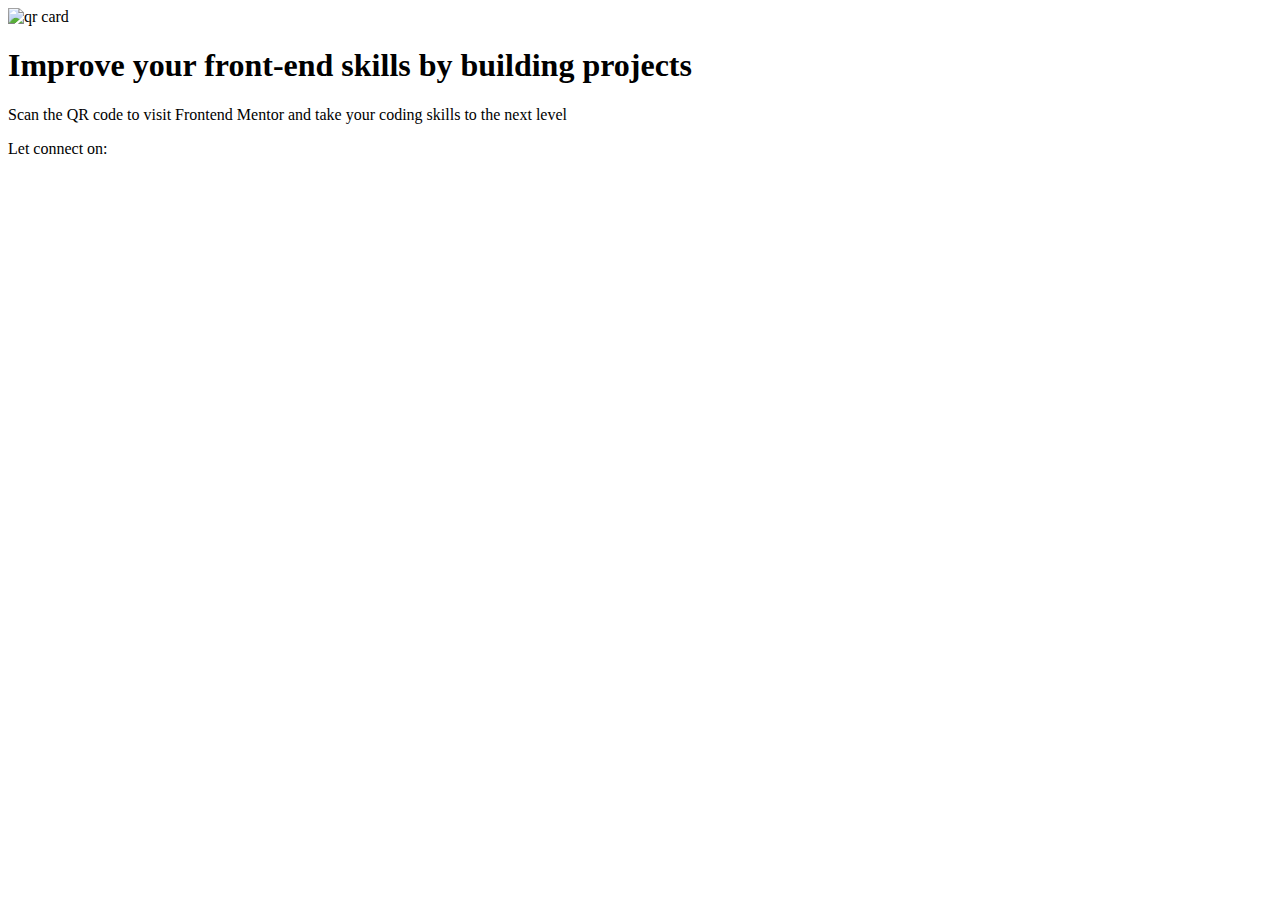
==== index.html @ d94aabb8 "Add files via upload" ====
<!DOCTYPE html>
<html lang="en">
<head>
  <meta charset="UTF-8">
  <meta http-equiv="X-UA-Compatible" content="IE=edge">
  <meta name="viewport" content="width=device-width, initial-scale=1.0">
  <link rel="stylesheet" href="./css/main.css">
  <link rel="stylesheet" href="https://cdnjs.cloudflare.com/ajax/libs/font-awesome/6.2.0/css/all.min.css" integrity="sha512-xh6O/CkQoPOWDdYTDqeRdPCVd1SpvCA9XXcUnZS2FmJNp1coAFzvtCN9BmamE+4aHK8yyUHUSCcJHgXloTyT2A==" crossorigin="anonymous" referrerpolicy="no-referrer" />
  <title>QR code component</title>
</head>
<body>

  <!-- <header>
   
  
    <div class="attribute">
      challenged by <a href="https://www.frontendmentor.io/challenges/qr-code-component-iux_sIO_H" target="_blank">frontend Mentor</a>coded by <a href="mailto: ayoolagbengagodwin@gmail.com" target="_blank">@haryorhorlar01</a>
    </div>
  </header> -->

  <section class="container">

    <div class="qr">

      <div class="qr__content">
        <img src="./img/image-qr-code.png" alt="qr card">

        <div class="text">
          <h1 class="text__heading">Improve your front-end skills by building projects</h1>
          <p class="text__desc">Scan the QR code to visit Frontend Mentor and take your coding skills to the next level</p>
        </div>
      </div>

      <div class="social">
        <span class="social__connect">Let connect on:</span>
        <a href="https://github.com/Haryorhorlar01" target="_blank"><i class="fab fa-github"></i></a>
        <a href="https://twitter.com/haryorhorlar01" target="_blank"><i class="fab fa-twitter"></i></a>
        <a href="https://web.facebook.com/haryorhorlar1660" target="_blank"><i class="fab fa-facebook"></i></a>
        <a href="https://wa.link/p5z9ig" target="_blank"><i class="fab fa-whatsapp"></i></a>
        <a href="https://www.instagram.com/haryorhorlar01/" target="_blank"><i class="fab fa-instagram"></i></a>
        <a href="https://www.linkedin.com/in/ayoola-gbenga-b9a245170/" target="_blank"><i class="fab fa-linkedin"></i></a>
      </div>
    </div>
  </section>
</body>
</html>
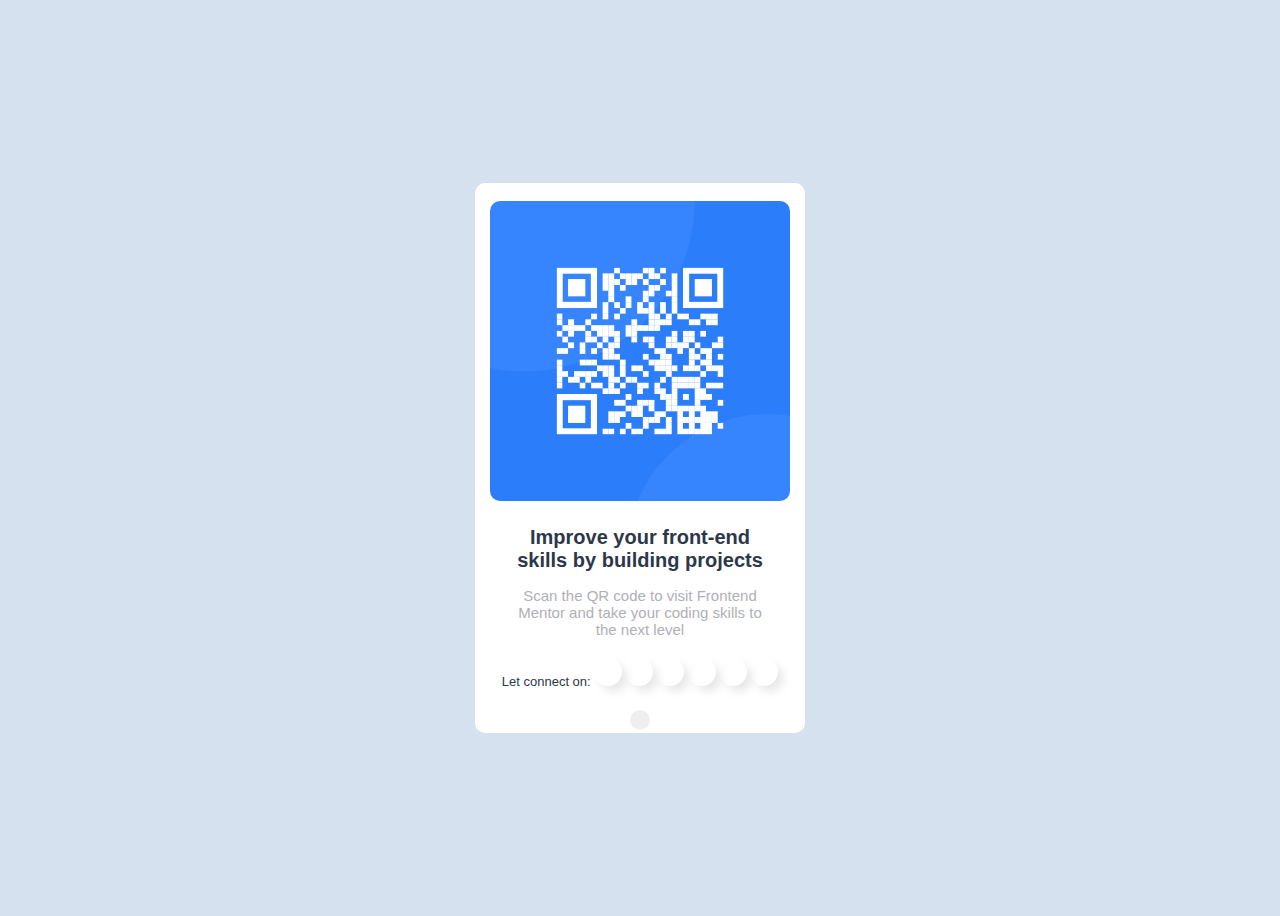
==== commit 8fec8d92: "Modified some code" ====
--- a/index.html
+++ b/index.html
@@ -7,8 +7,9 @@
   <link rel="stylesheet" href="./css/main.css">
   <link rel="stylesheet" href="https://cdnjs.cloudflare.com/ajax/libs/font-awesome/6.2.0/css/all.min.css" integrity="sha512-xh6O/CkQoPOWDdYTDqeRdPCVd1SpvCA9XXcUnZS2FmJNp1coAFzvtCN9BmamE+4aHK8yyUHUSCcJHgXloTyT2A==" crossorigin="anonymous" referrerpolicy="no-referrer" />
   <title>QR code component</title>
+  <script src="./main.js" defer></script>
 </head>
-<body>
+<body class="secondary"> 
 
   <!-- <header>
    
@@ -18,20 +19,20 @@
     </div>
   </header> -->
 
-  <section class="container">
+  <main class="container">
 
     <div class="qr">
 
       <div class="qr__content">
         <img src="./img/image-qr-code.png" alt="qr card">
 
-        <div class="text">
+        <article class="text">
           <h1 class="text__heading">Improve your front-end skills by building projects</h1>
           <p class="text__desc">Scan the QR code to visit Frontend Mentor and take your coding skills to the next level</p>
-        </div>
+        </article>
       </div>
 
-      <div class="social">
+      <aside class="social">
         <span class="social__connect">Let connect on:</span>
         <a href="https://github.com/Haryorhorlar01" target="_blank"><i class="fab fa-github"></i></a>
         <a href="https://twitter.com/haryorhorlar01" target="_blank"><i class="fab fa-twitter"></i></a>
@@ -39,8 +40,10 @@
         <a href="https://wa.link/p5z9ig" target="_blank"><i class="fab fa-whatsapp"></i></a>
         <a href="https://www.instagram.com/haryorhorlar01/" target="_blank"><i class="fab fa-instagram"></i></a>
         <a href="https://www.linkedin.com/in/ayoola-gbenga-b9a245170/" target="_blank"><i class="fab fa-linkedin"></i></a>
-      </div>
+      </aside>
+
+      <button type="button" class="toggle"></button>
     </div>
-  </section>
+  </main>
 </body>
 </html>--- a/css/main.css
+++ b/css/main.css
@@ -0,0 +1,332 @@
+body {
+  background-color: #d5e1ef;
+  overflow: hidden;
+  height: 100%;
+  -webkit-transition: background .5s;
+  transition: background .5s;
+}
+
+.toggle {
+  height: 20px;
+  width: 20px;
+  border-radius: 50%;
+  display: -webkit-box;
+  display: -ms-flexbox;
+  display: flex;
+  -webkit-box-align: center;
+      -ms-flex-align: center;
+          align-items: center;
+  -webkit-box-pack: center;
+      -ms-flex-pack: center;
+          justify-content: center;
+  outline: none;
+  border: none;
+  margin-top: 1rem;
+}
+
+.toggle::before {
+  content: '\f186';
+  font-family: fontAwesome;
+  color: #2c384a;
+}
+
+body.dark .toggle::before {
+  content: '\f185';
+  font-family: fontAwesome;
+}
+
+body.dark {
+  background-color: #161414;
+}
+
+body.dark .qr {
+  background-color: #161414;
+}
+
+body.dark .text__heading, body.dark .social__connect, body.dark .fab {
+  color: #b0afb7;
+}
+
+body.dark a {
+  -webkit-box-shadow: none;
+          box-shadow: none;
+}
+
+body.dark img {
+  -webkit-filter: grayscale(100%);
+          filter: grayscale(100%);
+}
+
+/*______________________________________________________*/
+html {
+  font-size: 10px;
+}
+
+main {
+  min-height: 100vh;
+}
+
+@media only screen and (max-width: 320px) {
+  main {
+    min-height: 10vh;
+  }
+}
+
+img {
+  width: 100%;
+  max-width: 30rem;
+  border-radius: 1rem;
+  margin: 3.5rem;
+}
+
+@media only screen and (max-width: 480px) {
+  img {
+    width: 92%;
+    margin-bottom: .1rem;
+  }
+}
+
+@media only screen and (max-width: 360px) {
+  img {
+    margin-top: 2rem;
+  }
+}
+
+.container {
+  display: -webkit-box;
+  display: -ms-flexbox;
+  display: flex;
+  -webkit-box-pack: center;
+      -ms-flex-pack: center;
+          justify-content: center;
+  -webkit-box-align: center;
+      -ms-flex-align: center;
+          align-items: center;
+}
+
+.fab {
+  margin: auto;
+  text-align: center;
+}
+
+.qr {
+  background-color: #fff;
+  width: 100%;
+  max-width: 33rem;
+  min-height: 550px;
+  border-radius: 1rem;
+  display: -webkit-box;
+  display: -ms-flexbox;
+  display: flex;
+  -webkit-box-orient: vertical;
+  -webkit-box-direction: normal;
+      -ms-flex-direction: column;
+          flex-direction: column;
+  -webkit-box-pack: center;
+      -ms-flex-pack: center;
+          justify-content: center;
+  -webkit-box-align: center;
+      -ms-flex-align: center;
+          align-items: center;
+}
+
+@media only screen and (max-width: 280px) {
+  .qr {
+    max-height: 72% !important;
+  }
+}
+
+@media only screen and (max-width: 480px) {
+  .qr {
+    width: 90%;
+    height: 55rem;
+    display: -webkit-box;
+    display: -ms-flexbox;
+    display: flex;
+    -webkit-box-pack: center;
+        -ms-flex-pack: center;
+            justify-content: center;
+    -webkit-box-align: center;
+        -ms-flex-align: center;
+            align-items: center;
+  }
+}
+
+@media only screen and (max-width: 768px) {
+  .qr {
+    height: 53rem;
+  }
+}
+
+@media only screen and (max-width: 1024px) {
+  .qr {
+    height: 55rem;
+  }
+}
+
+.qr .qr__content {
+  display: -webkit-box;
+  display: -ms-flexbox;
+  display: flex;
+  -webkit-box-orient: vertical;
+  -webkit-box-direction: normal;
+      -ms-flex-direction: column;
+          flex-direction: column;
+  -webkit-box-align: center;
+      -ms-flex-align: center;
+          align-items: center;
+  -webkit-box-pack: center;
+      -ms-flex-pack: center;
+          justify-content: center;
+  margin-top: -1.9rem;
+}
+
+@media only screen and (max-width: 360px) {
+  .qr .qr__content {
+    margin-top: -2rem;
+  }
+}
+
+@media only screen and (max-width: 411px) {
+  .qr .qr__content {
+    margin-top: -2rem;
+  }
+}
+
+@media only screen and (max-width: 320px) {
+  .qr .qr__content {
+    margin-top: -4rem;
+  }
+}
+
+@media only screen and (max-width: 375px) {
+  .qr .qr__content {
+    margin-top: -2rem;
+  }
+}
+
+@media only screen and (max-width: 1280px) {
+  .qr .qr__content {
+    margin-top: -2rem;
+  }
+}
+
+.social {
+  font-size: 1.3rem;
+  padding: 1rem;
+  text-align: center;
+}
+
+@media only screen and (max-width: 480px) {
+  .social {
+    font-size: 1rem;
+  }
+}
+
+.social .social__connect {
+  color: #2c384a;
+  font-size: 1.3rem;
+  font-family: 'Poppins', sans-serif;
+}
+
+@media only screen and (max-width: 480px) {
+  .social .social__connect {
+    display: -webkit-box;
+    display: -ms-flexbox;
+    display: flex;
+    -webkit-box-pack: center;
+        -ms-flex-pack: center;
+            justify-content: center;
+    margin-bottom: 1rem;
+  }
+}
+
+.social a {
+  padding: .4rem;
+  -webkit-box-shadow: 6px 6px 10px -1px rgba(128, 128, 128, 0.2);
+          box-shadow: 6px 6px 10px -1px rgba(128, 128, 128, 0.2);
+  text-decoration: none;
+  display: inline-block;
+  border-radius: 50%;
+  width: 20px;
+  height: 20px;
+}
+
+.social a:hover {
+  -webkit-box-shadow: inset 4px 4px 6px -1px rgba(0, 0, 0, 0.3), inset -4px -4px 6px -1px rgba(0, 0, 0, 0.1);
+          box-shadow: inset 4px 4px 6px -1px rgba(0, 0, 0, 0.3), inset -4px -4px 6px -1px rgba(0, 0, 0, 0.1);
+}
+
+.social .fab {
+  color: #2b7dfa;
+  margin-top: .4rem;
+}
+
+.text {
+  padding: 0 4rem;
+  text-align: center;
+  margin-top: -2rem;
+}
+
+@media only screen and (max-width: 280px) {
+  .text {
+    padding: 0rem 2.2rem;
+  }
+}
+
+@media only screen and (max-width: 768px) {
+  .text {
+    margin-top: -2rem;
+  }
+}
+
+@media only screen and (max-width: 360px) {
+  .text {
+    margin-top: .5rem;
+  }
+}
+
+@media only screen and (max-width: 411px) {
+  .text {
+    margin-top: .5rem;
+  }
+}
+
+.text .text__heading {
+  font-size: 2rem;
+  font-family: 'Poppins', sans-serif;
+  color: #2c384a;
+  margin: 1rem 0 1rem 0;
+}
+
+@media only screen and (max-width: 280px) {
+  .text .text__heading {
+    font-size: 1.7rem;
+  }
+}
+
+@media only screen and (max-width: 375px) {
+  .text .text__heading {
+    font-size: 1.8rem;
+  }
+}
+
+.text .text__desc {
+  font-family: 'Poppins', sans-serif;
+  font-size: 1.5rem;
+  color: #b0afb7;
+  margin-bottom: 1rem;
+}
+
+@media only screen and (max-width: 280px) {
+  .text .text__desc {
+    font-size: 1.4rem;
+  }
+}
+
+@media only screen and (max-width: 375px) {
+  .text .text__desc {
+    font-size: 1.3rem;
+  }
+}
+/*# sourceMappingURL=main.css.map */